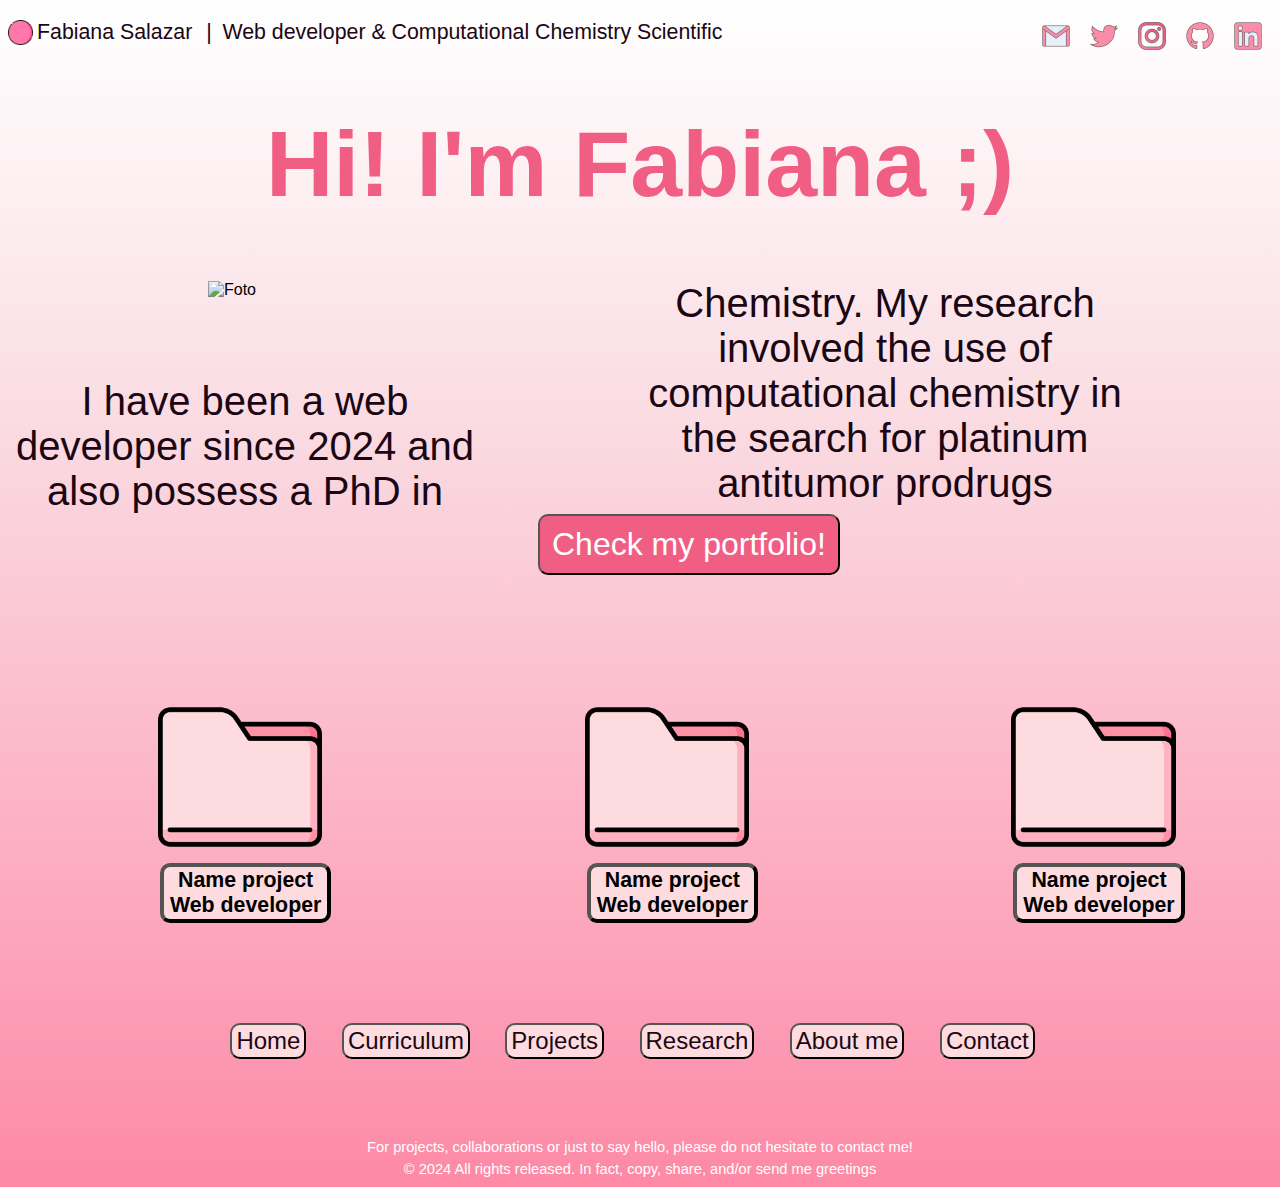
==== index.html @ a3e5263f "Update and rename portfolio.html to index.html" ====
<!DOCTYPE html>
<html lang="en">
<head>
    <meta charset="UTF-8">
    <link href="css/style.css" rel="stylesheet" type="text/css">
    <title>Fabiana Salazar's Web Portfolio </title>
</head>
<body>

    <!--Header-->
    <div class="rowhead">
        <div class="column" id="head">
            <img class="circle" src="img/circulo.png" alt="circulo">
            <span id="name">Fabiana Salazar</span>&ensp;<span id="profession"> |&ensp;Web developer & Computational Chemistry Scientific</span>
        </div>
        <div class="column" id="socialmedia">
            <a href="https://www.linkedin.com/in/fabianasalazar95/"><img class="socialmedia" src="img/linkedin.png" alt="linkedin"></a>
            <a href="https://github.com/projects"><img class="socialmedia" src="img/github.png" alt="github"></a>
            <a href="https://www.instagram.com/fabiloosa/?next=https%3A%2F%2Fwww.instagram.com%2F&hl=es-es"><img class="socialmedia" src="img/ig.png" alt="ig"></a>
            <a href="https://x.com/Unagragea"><img class="socialmedia" src="img/twitter.png" alt="twitter"></a>
            <a href="mailto:fabianasalazar95uy@gmail.com"><img class="socialmedia" src="img/mail.png" alt="mail"></a>
        </div>             
    </div>

    <!--Saludo de bienvenida-->
    <div>
        <h1 class="tittle">Hi! I'm Fabiana ;)</h1>
    </div>

    <!--About  me-->
    <div class="rowdescription">
        <div class="column">
            <img class="perfil" src="img/Foto.png" alt="Foto">
        </div>
        <div class="column">
            <p id="description"> I have been a web developer since 2024 and also possess a PhD in Chemistry. My research involved the use of computational chemistry in the search for platinum antitumor prodrugs</p>
        </div>
    </div>

    <!--Check my portfolio-->
    <div class="button">
        <button type="button" onclick="location.href='projects.html'" id="checkportfolio">Check my portfolio!</button>
    </div>

    <!--The three projects more relevants-->
    <div class="row"> 
        <div class="column">
            <img class="project" src="img/carpeta.png" alt="curriculum" width=40%" height="auto">
            <button type="button" class="project">Name project <br> Web developer</button>
        </div>
        <div class="column">
            <img class="project" src="img/carpeta.png" alt="curriculum" width=40%" height="auto">
            <button type="button" class="project">Name project <br> Web developer</button>
        </div>
        <div class="column">
            <img class="project" src="img/carpeta.png" alt="curriculum" width=40%" height="auto">
            <button type="button" class="project">Name project <br> Web developer</button>
        </div>
    </div>

    <div class="menu">
        <nav>
            <ul class="menu">
                <li><button type="button" onclick="location.href='portfolio.html'" id="home">Home</button>&emsp;</li>
                <li><button type="button" onclick="location.href='cv.html'" id="cv">Curriculum</button>&emsp;</li>
                <li><button type="button" onclick="location.href='projects.html'" id="proyectos">Projects</button>&emsp;</li>
                <li><button type="button" onclick="location.href='research.html'" id="research">Research</button>&emsp;</li>
                <li><button type="button" onclick="location.href='aboutme.html'" id="me">About me</button>&emsp;</li>
                <li><button type="button" onclick="location.href='contact.html'" id="contacto">Contact</button></li>
            </ul>
        </nav>
    </div>

    <div class="footer-all">
        <p class="footer">For projects, collaborations or just to say hello, please do not hesitate to contact me!</p>
        <p class="footer">© 2024 All rights released. In fact, copy, share, and/or send me greetings</p>
    </div>
    
</body>
</html>
---- css/style.css ----
* {
    font-family: Arial, Helvetica, sans-serif;    
    justify-content: center;
}

html {
    background:linear-gradient(white, rgb(250, 222, 228), rgb(252, 181, 199), rgb(253, 137, 166));
    background-size:cover;
    background-size: 100%;
}

span#name, span#profession{
    font-size: 16pt;
    color: #1a0713;
}

span#profession{
    font-family: 'Lucida Sans', 'Lucida Sans Regular', 'Lucida Grande', 'Lucida Sans Unicode', Geneva, Verdana, sans-serif;
}

nav ul.menu {
    text-align: center;
    list-style-type: none; /* Quitamos las viñetas de la lista */
    margin: 0;
    padding: 0;
}
nav ul.menu li {
    display: inline; /* Ítems del menú en una línea horizontal */ 

}

#home,#cv,#proyectos,#contacto,#research,#me{
    background-color:rgb(253, 219, 223);
    font-family: Arial, Helvetica, sans-serif;  
    font-size: 18pt;
    cursor: pointer;
    border-radius: 10px;
    padding: 2px 4px;
    display: inline-block;
    color: #1a0713;
    margin: 100px 15px 40px 0;
}

.rowdescription {
    column-count: 2;
}

.rowhead{
    column-count: 2;
    margin: 20px 0 0 0;
}

.row{
    column-count: 3;
}

.rowbutton{
    column-count: 1;
}

.rowhead > .column#head{
    width: 800px;
}

h1.tittle{
    font-size: 70pt;
    color: #f15e83;
    text-align: center;
} 

.perfil{
    max-width: 60%;
    margin: 0 20px 50px 200px;
}

.circle{
   float: left;
   max-width: 25px;
   margin: 0 4px 0 0;
}

.socialmedia{
    max-width: 32px;
    float: right;
    margin: 0 8px;
}

p#description {
    margin: 30px 150px 0 0;
    font-size: 30pt;
    color: #1a0713;;
    text-align: center;
    font-family: 'Lucida Sans', 'Lucida Sans Regular', 'Lucida Grande', 'Lucida Sans Unicode', Geneva, Verdana, sans-serif;
}

#checkportfolio{
    background-color: #f15e83;
    font-family: Arial, Helvetica, sans-serif;  
    font-size: 24pt;
    font:bold;
    cursor: pointer;
    border-radius: 10px;
    padding: 10px 12px;
    color: white;
}

.button button{
    text-align: center;
    border-radius:20px;
    margin: 0 0 120px 530px;
    text-decoration: none;
    cursor: pointer;
    border-color: black;
}

button.project{
    text-align: center;
    border-radius:10px;
    margin: 0 0 0 152px;
    text-decoration: none;
    cursor: pointer;
    border-color: black;
    border-width: 4px;
    font-size: 16pt;
    font-weight: bold;
    background-color: rgb(253, 219, 223);
}

img.project{
    margin: 0 0 0 150px;
}

.footer{
    font-size: 11pt;
    color: rgb(255, 255, 255);
    text-align: center;
    margin: 0 0 6px 0;
}

.footer-all{
    margin: 40px 0 10px 0;
}

/*Form style*/

form{
    box-sizing: border-box;
    margin: 50px 400px 0px 410px;
    display: grid;
    width: 500px;
    height: 850px;
    border:2px solid;
    border-color: rgb(189, 188, 188);
    border-radius: 10px;
    background-color: rgb(255, 255, 255);
}

h2.tittle{
    font-size: 30pt;
    color: rgb(39, 37, 38);
    text-align: center;
    margin-bottom: 10px;
} 

input,textarea {
	outline: none;
	border: 2px solid;
    border-radius: 10px;
    background-color: rgb(247, 238, 238);
    border-color: lightgray;
}

::placeholder{
    text-align: justify;
    font-size: 16pt;
    text-indent: 0.5cm;
}

input.contact-form{
    height: 62px;
    width: 400px;
}

textarea.contact-form{
    min-height: 199px;
    min-width: 400px;
}

button.full-width{
    text-align: center;
    text-decoration: none;
    cursor: pointer;
    border: 2px solid;
    border-radius: 10px;
    font-size: 18pt;
    font-weight: bold;
    background-color: rgb(247, 238, 238);
    padding: 10px 10px ;
    width: 410px;
    border-color: lightgray;
}
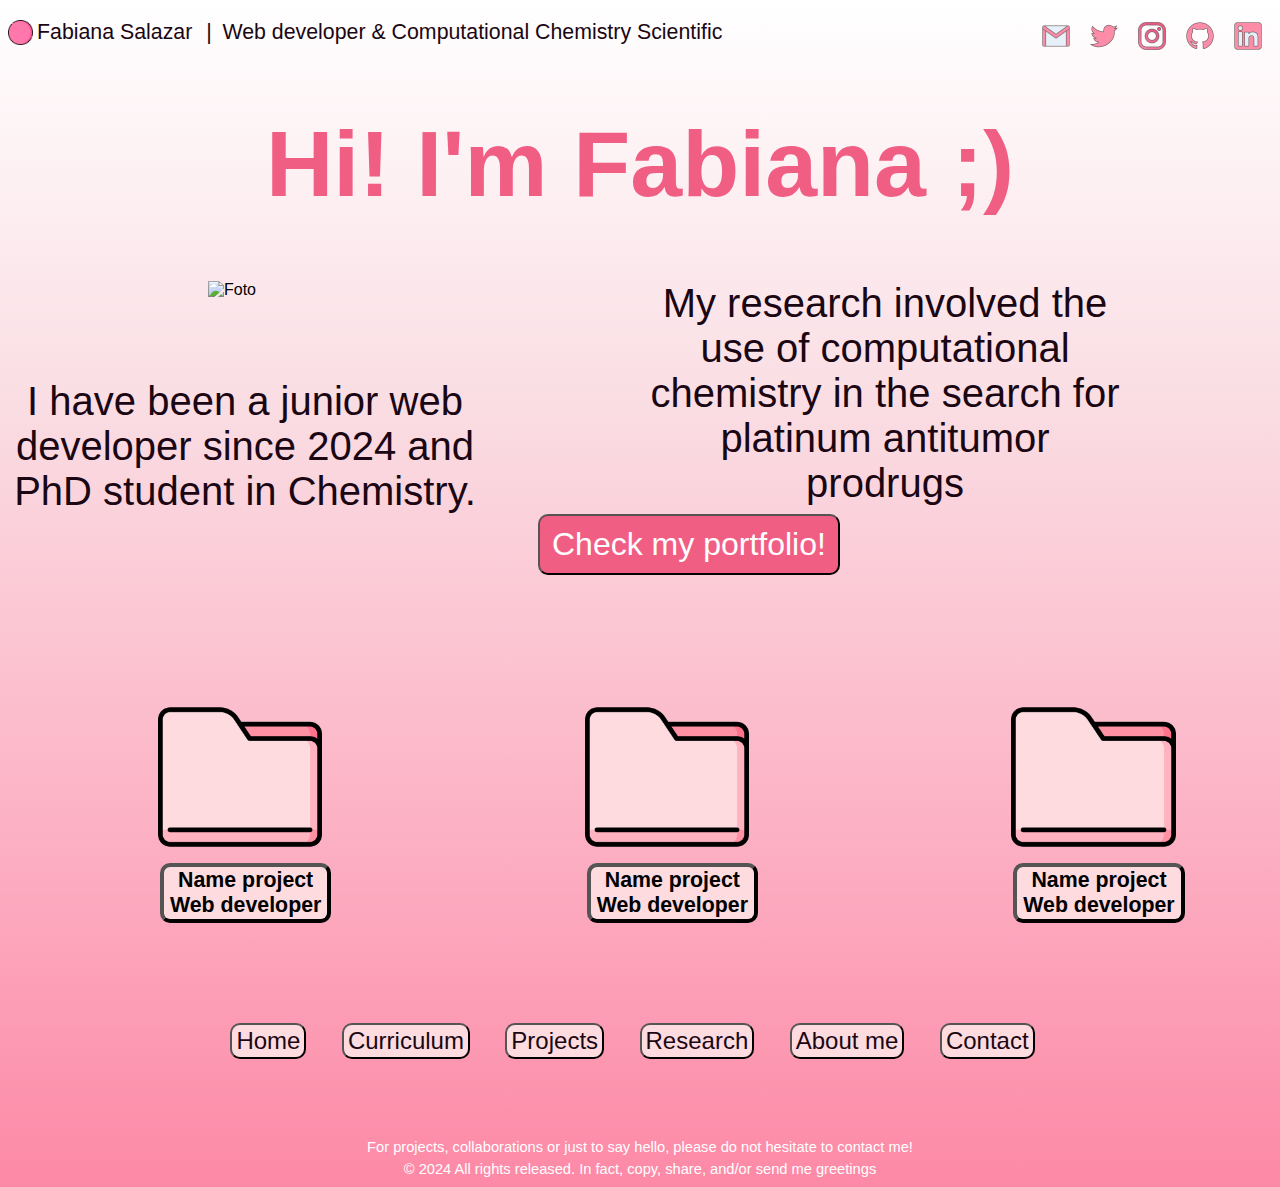
==== commit 9ffc28ba: "Update index.html" ====
--- a/index.html
+++ b/index.html
@@ -33,7 +33,7 @@
             <img class="perfil" src="img/Foto.png" alt="Foto">
         </div>
         <div class="column">
-            <p id="description"> I have been a web developer since 2024 and also possess a PhD in Chemistry. My research involved the use of computational chemistry in the search for platinum antitumor prodrugs</p>
+            <p id="description"> I have been a junior web developer since 2024 and PhD student in Chemistry. My research involved the use of computational chemistry in the search for platinum antitumor prodrugs</p>
         </div>
     </div>
 
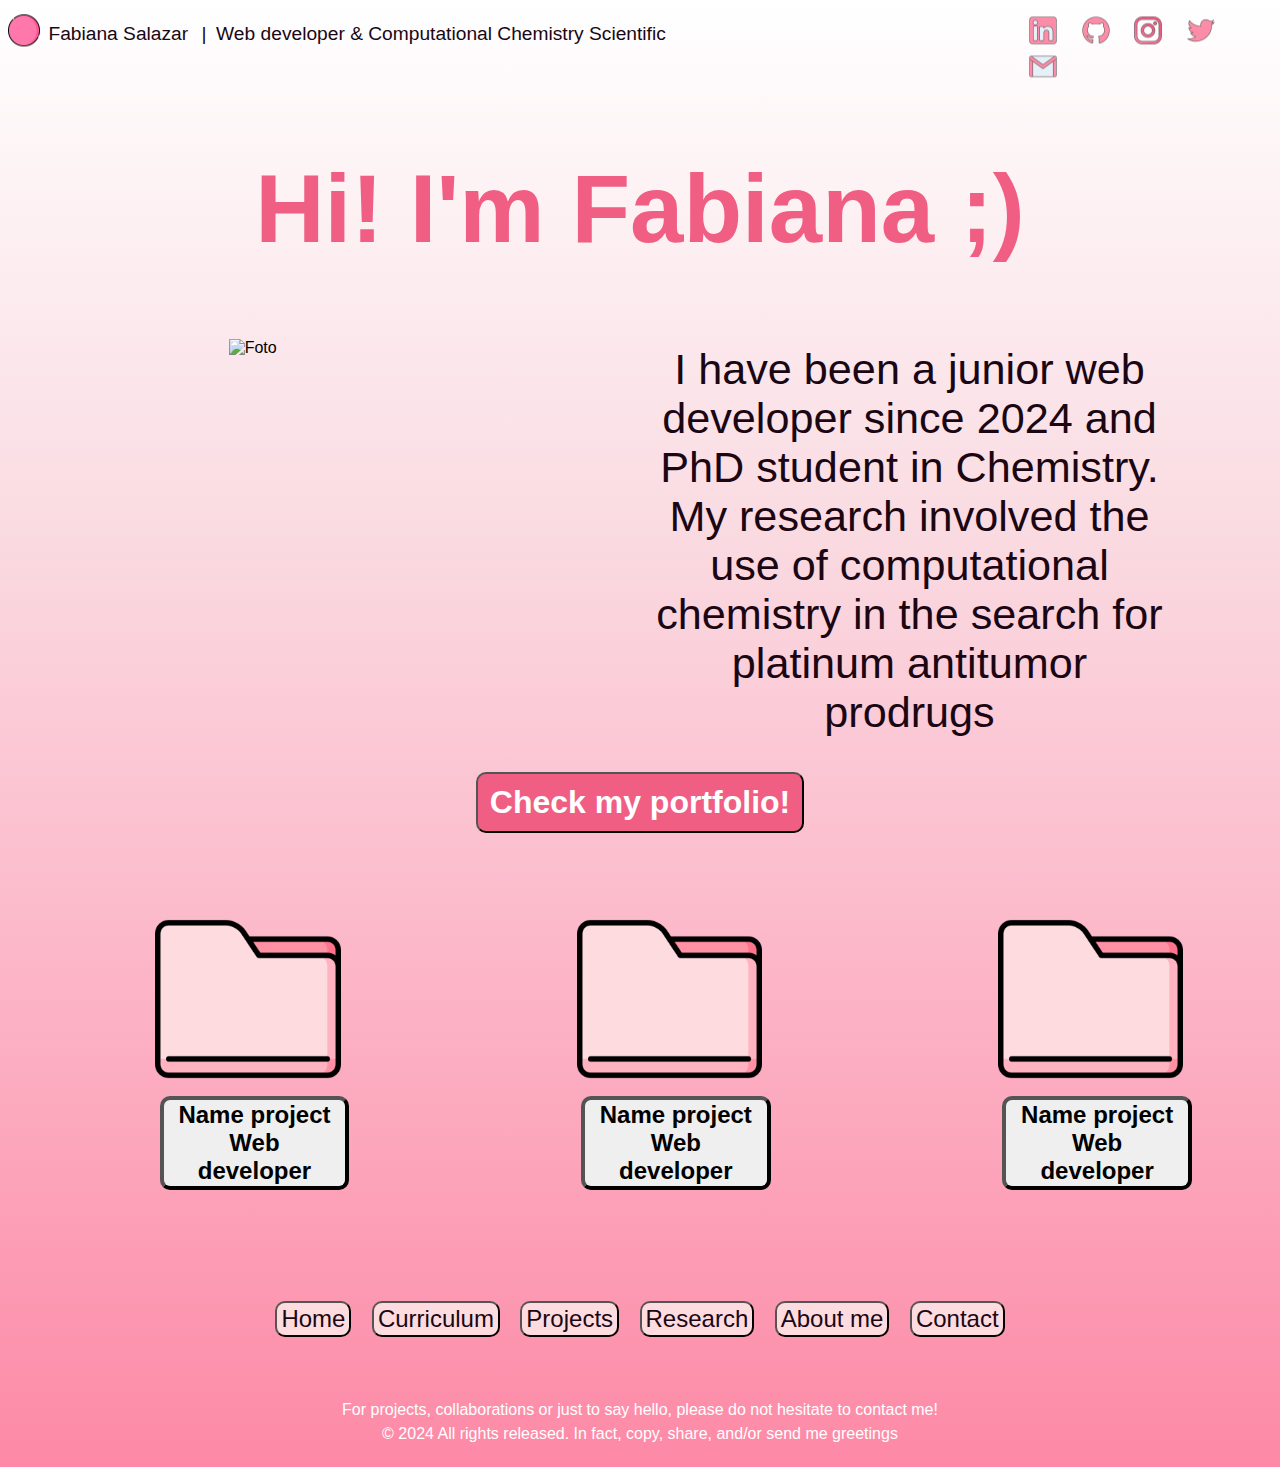
==== commit 2638c79b: "responsive desing en index.html" ====
--- a/index.html
+++ b/index.html
@@ -2,66 +2,70 @@
 <html lang="en">
 <head>
     <meta charset="UTF-8">
+    <meta name="viewport" content="width=device-width, initial-scale=1.0" />
     <link href="css/style.css" rel="stylesheet" type="text/css">
     <title>Fabiana Salazar's Web Portfolio </title>
 </head>
 <body>
 
+<div class="flex-container">
+   
     <!--Header-->
-    <div class="rowhead">
-        <div class="column" id="head">
+    <div class="rowhead-container">
+        <div class="headleft-container">
             <img class="circle" src="img/circulo.png" alt="circulo">
             <span id="name">Fabiana Salazar</span>&ensp;<span id="profession"> |&ensp;Web developer & Computational Chemistry Scientific</span>
         </div>
-        <div class="column" id="socialmedia">
+        <div class="headright-container">
             <a href="https://www.linkedin.com/in/fabianasalazar95/"><img class="socialmedia" src="img/linkedin.png" alt="linkedin"></a>
             <a href="https://github.com/projects"><img class="socialmedia" src="img/github.png" alt="github"></a>
             <a href="https://www.instagram.com/fabiloosa/?next=https%3A%2F%2Fwww.instagram.com%2F&hl=es-es"><img class="socialmedia" src="img/ig.png" alt="ig"></a>
             <a href="https://x.com/Unagragea"><img class="socialmedia" src="img/twitter.png" alt="twitter"></a>
-            <a href="mailto:fabianasalazar95uy@gmail.com"><img class="socialmedia" src="img/mail.png" alt="mail"></a>
-        </div>             
+            <a href="mailto:fabianasalazar95uy@gmail.com"><img class="socialmedia" src="img/mail.png" alt="mail"></a>            
+        </div>
+
     </div>
 
     <!--Saludo de bienvenida-->
     <div>
-        <h1 class="tittle">Hi! I'm Fabiana ;)</h1>
+       <h1 class="tittle">Hi! I'm Fabiana ;)</h1>
     </div>
 
     <!--About  me-->
-    <div class="rowdescription">
+    <div class="description-container">
         <div class="column">
-            <img class="perfil" src="img/Foto.png" alt="Foto">
+           <img class="perfil-container" src="img/Foto.png" alt="Foto">
         </div>
         <div class="column">
-            <p id="description"> I have been a junior web developer since 2024 and PhD student in Chemistry. My research involved the use of computational chemistry in the search for platinum antitumor prodrugs</p>
+        <p class="perfil-container" id="description"> I have been a junior web developer since 2024 and PhD student in Chemistry. My research involved the use of computational chemistry in the search for platinum antitumor prodrugs</p>
         </div>
     </div>
 
     <!--Check my portfolio-->
-    <div class="button">
+    <div class="button-container">
         <button type="button" onclick="location.href='projects.html'" id="checkportfolio">Check my portfolio!</button>
     </div>
 
     <!--The three projects more relevants-->
-    <div class="row"> 
+    <div class="row-container"> 
         <div class="column">
-            <img class="project" src="img/carpeta.png" alt="curriculum" width=40%" height="auto">
-            <button type="button" class="project">Name project <br> Web developer</button>
+            <img class="project-container" src="img/carpeta.png" alt="curriculum">
+            <button type="button" class="project-container">Name project <br> Web developer</button>
         </div>
         <div class="column">
-            <img class="project" src="img/carpeta.png" alt="curriculum" width=40%" height="auto">
-            <button type="button" class="project">Name project <br> Web developer</button>
+            <img class="project-container" src="img/carpeta.png" alt="curriculum">
+            <button type="button" class="project-container">Name project <br> Web developer</button>
         </div>
         <div class="column">
-            <img class="project" src="img/carpeta.png" alt="curriculum" width=40%" height="auto">
-            <button type="button" class="project">Name project <br> Web developer</button>
+            <img class="project-container" src="img/carpeta.png" alt="curriculum">
+            <button type="button" class="project-container">Name project <br> Web developer</button>
         </div>
     </div>
 
-    <div class="menu">
+    <div class="menu-container">
         <nav>
-            <ul class="menu">
-                <li><button type="button" onclick="location.href='portfolio.html'" id="home">Home</button>&emsp;</li>
+            <ul class="menu-container">
+                <li><button type="button" onclick="location.href='index.html'" id="home">Home</button>&emsp;</li>
                 <li><button type="button" onclick="location.href='cv.html'" id="cv">Curriculum</button>&emsp;</li>
                 <li><button type="button" onclick="location.href='projects.html'" id="proyectos">Projects</button>&emsp;</li>
                 <li><button type="button" onclick="location.href='research.html'" id="research">Research</button>&emsp;</li>
@@ -75,6 +79,8 @@
         <p class="footer">For projects, collaborations or just to say hello, please do not hesitate to contact me!</p>
         <p class="footer">© 2024 All rights released. In fact, copy, share, and/or send me greetings</p>
     </div>
-    
+
+</div>
+
 </body>
 </html>
--- a/css/style.css
+++ b/css/style.css
@@ -1,93 +1,102 @@
 * {
     font-family: Arial, Helvetica, sans-serif;    
-    justify-content: center;
-}
-
-html {
+    box-sizing: border-box;
+
+}
+
+body {
     background:linear-gradient(white, rgb(250, 222, 228), rgb(252, 181, 199), rgb(253, 137, 166));
     background-size:cover;
-    background-size: 100%;
+}
+
+.flex-container{
+    display: flex;
+    flex-wrap: wrap;
+    gap: 10px;  
+    justify-content: center;
 }
 
 span#name, span#profession{
-    font-size: 16pt;
+    font-size: 1.2rem;
     color: #1a0713;
+    position: relative;
 }
 
 span#profession{
     font-family: 'Lucida Sans', 'Lucida Sans Regular', 'Lucida Grande', 'Lucida Sans Unicode', Geneva, Verdana, sans-serif;
 }
 
-nav ul.menu {
+nav ul.menu-container {
     text-align: center;
     list-style-type: none; /* Quitamos las viñetas de la lista */
     margin: 0;
     padding: 0;
 }
-nav ul.menu li {
-    display: inline; /* Ítems del menú en una línea horizontal */ 
-
+nav ul.menu-container li {
+    display: inline-flex; /* Ítems del menú en una línea horizontal */ 
 }
 
 #home,#cv,#proyectos,#contacto,#research,#me{
     background-color:rgb(253, 219, 223);
     font-family: Arial, Helvetica, sans-serif;  
-    font-size: 18pt;
+    font-size: 1.5rem;
     cursor: pointer;
     border-radius: 10px;
     padding: 2px 4px;
     display: inline-block;
     color: #1a0713;
-    margin: 100px 15px 40px 0;
-}
-
-.rowdescription {
-    column-count: 2;
-}
-
-.rowhead{
-    column-count: 2;
-    margin: 20px 0 0 0;
-}
-
-.row{
-    column-count: 3;
-}
-
-.rowbutton{
-    column-count: 1;
-}
-
-.rowhead > .column#head{
-    width: 800px;
-}
+    margin:70% 0 10% 0;
+}
+
+.description-container {
+    display: grid;
+    grid-template-columns: 1fr 1fr;
+    gap: 3px;
+    justify-content: center;
+}
+
+.rowhead-container{
+    display: grid;
+    grid-template-columns:  4fr 1fr;
+}
+
+.row-container {
+    display: inline-flex; 
+    justify-content: center;
+    grid-template-columns: 1fr 1fr 1fr;
+}
+
 
 h1.tittle{
-    font-size: 70pt;
+    font-size: 6rem;
     color: #f15e83;
     text-align: center;
 } 
 
-.perfil{
-    max-width: 60%;
-    margin: 0 20px 50px 200px;
-}
-
-.circle{
-   float: left;
-   max-width: 25px;
-   margin: 0 4px 0 0;
-}
-
-.socialmedia{
-    max-width: 32px;
-    float: right;
+img.perfil-container {
+    margin: 0 2% 0 35%;
+    height: auto;
+    max-width: 26rem;
+}
+
+img.circle {
+    position:inherit;
+    max-width: 2rem;
+    margin: 0 4px 0 0;
+    transform: translateY(20%);
+
+}
+
+img.socialmedia{
+    position:relative;
+    max-width: 2rem;
     margin: 0 8px;
+    transform: translateY(20%);
 }
 
 p#description {
-    margin: 30px 150px 0 0;
-    font-size: 30pt;
+    margin: 1% 15% 0 0;
+    font-size: 2.7rem;
     color: #1a0713;;
     text-align: center;
     font-family: 'Lucida Sans', 'Lucida Sans Regular', 'Lucida Grande', 'Lucida Sans Unicode', Geneva, Verdana, sans-serif;
@@ -96,45 +105,52 @@
 #checkportfolio{
     background-color: #f15e83;
     font-family: Arial, Helvetica, sans-serif;  
-    font-size: 24pt;
-    font:bold;
+    font-size: 2rem;
+    font-weight:bold;
     cursor: pointer;
     border-radius: 10px;
     padding: 10px 12px;
     color: white;
 }
 
-.button button{
-    text-align: center;
-    border-radius:20px;
-    margin: 0 0 120px 530px;
+.button-container{
+    text-align: center;
+    border-radius: 20px;
+    margin: 2% 0 5% 0;
     text-decoration: none;
     cursor: pointer;
     border-color: black;
-}
-
-button.project{
-    text-align: center;
-    border-radius:10px;
-    margin: 0 0 0 152px;
+    display: flex;
+    max-width: 100%;
+    height: auto;
+}
+
+.project-container {
+    text-align: center;
+    border-radius: 10px;
+    margin: 0 0 0 36%;
     text-decoration: none;
     cursor: pointer;
     border-color: black;
     border-width: 4px;
-    font-size: 16pt;
+    font-size: 1.5em;
     font-weight: bold;
-    background-color: rgb(253, 219, 223);
-}
-
-img.project{
-    margin: 0 0 0 150px;
+    max-width: 45%;
+    height: auto;
+    justify-content: center;
+}
+
+img.project-container {
+    margin: 0 0 0 35%;
+    max-width: 44%;
+    height: auto;
 }
 
 .footer{
-    font-size: 11pt;
+    font-size: 1em;
     color: rgb(255, 255, 255);
-    text-align: center;
     margin: 0 0 6px 0;
+    text-align: center;
 }
 
 .footer-all{
@@ -198,4 +214,29 @@
     padding: 10px 10px ;
     width: 410px;
     border-color: lightgray;
-}+}
+
+/* Queries */
+
+@media (max-width: 768px) {
+    h1.tittle {
+        font-size: 4rem;
+    }
+
+    img.perfil-container {
+        max-width: 100%;
+        margin: 0 auto;
+    }
+
+    p#description {
+        font-size: 2rem;
+        margin: 20px;
+    }
+
+    .project-container{
+        font-size: 1rem;
+    }
+
+    span#name, span#profession{
+        font-size: 1rem;
+    }
